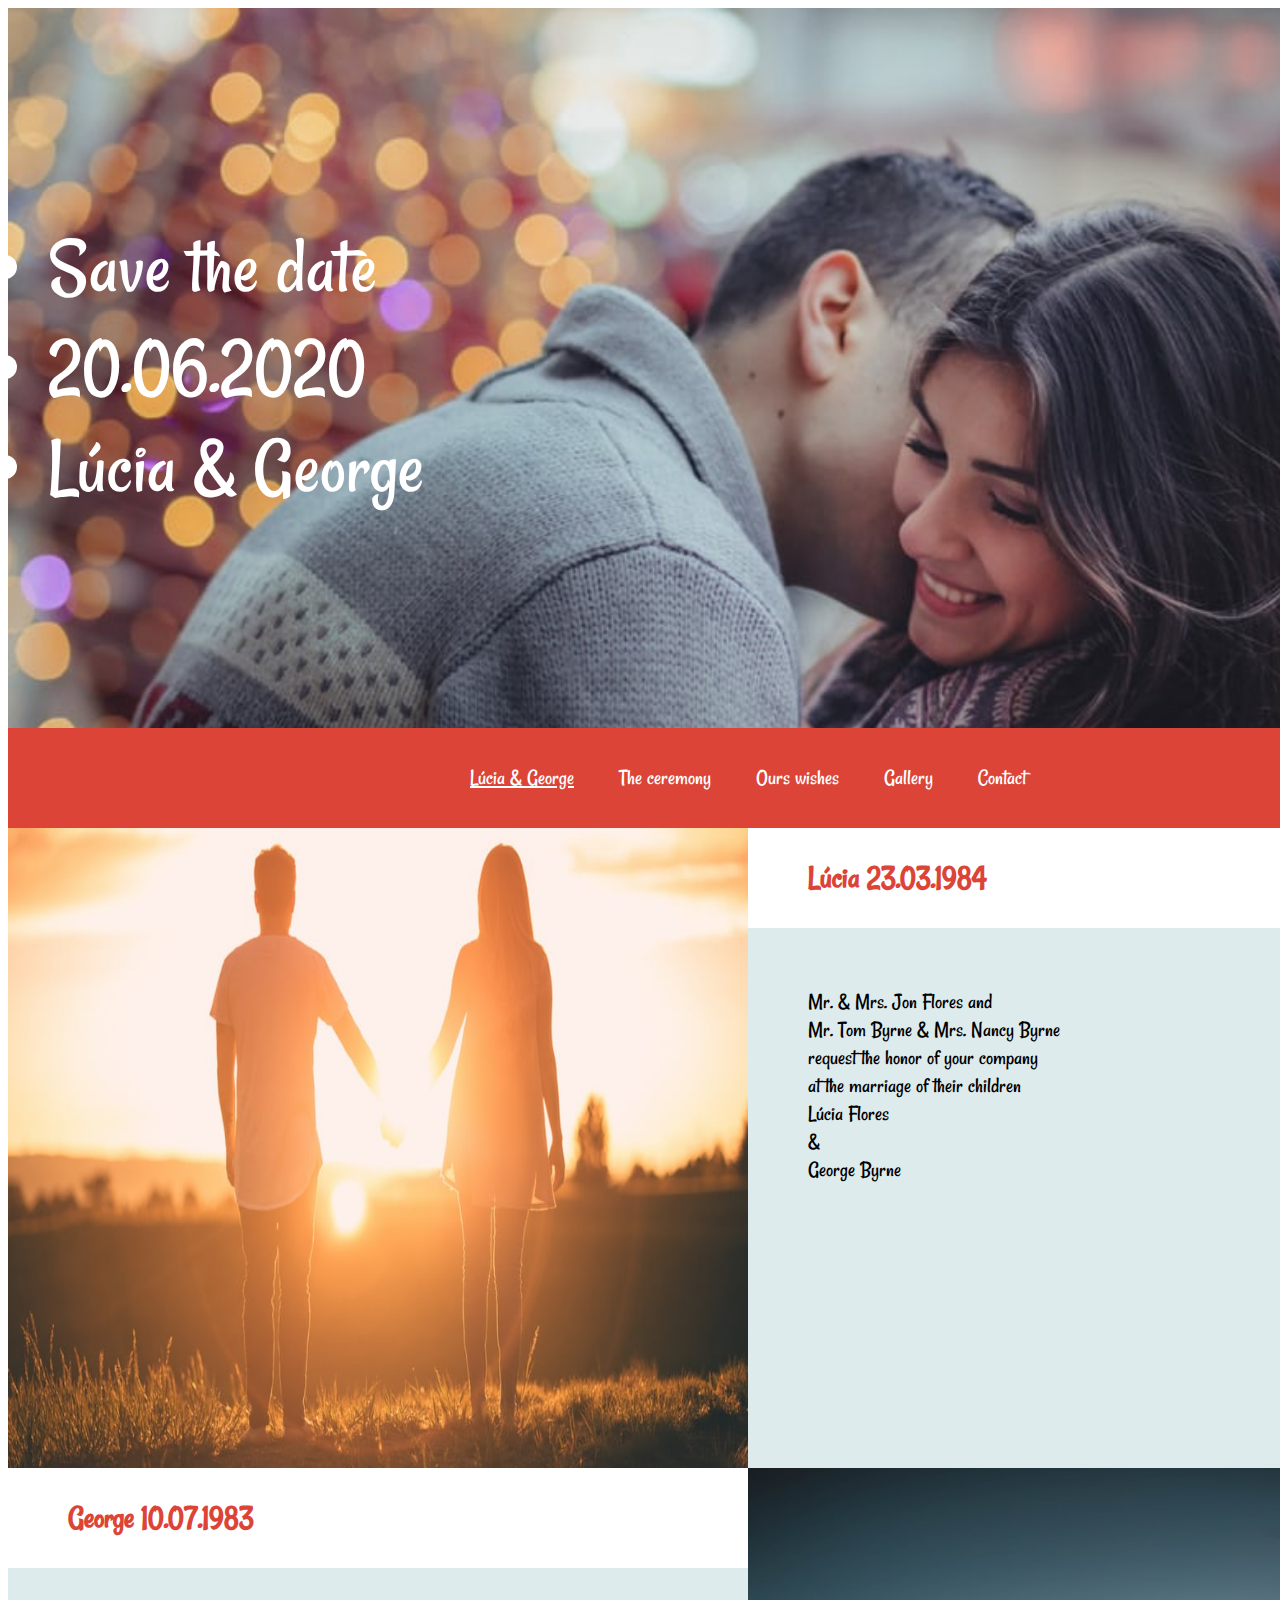
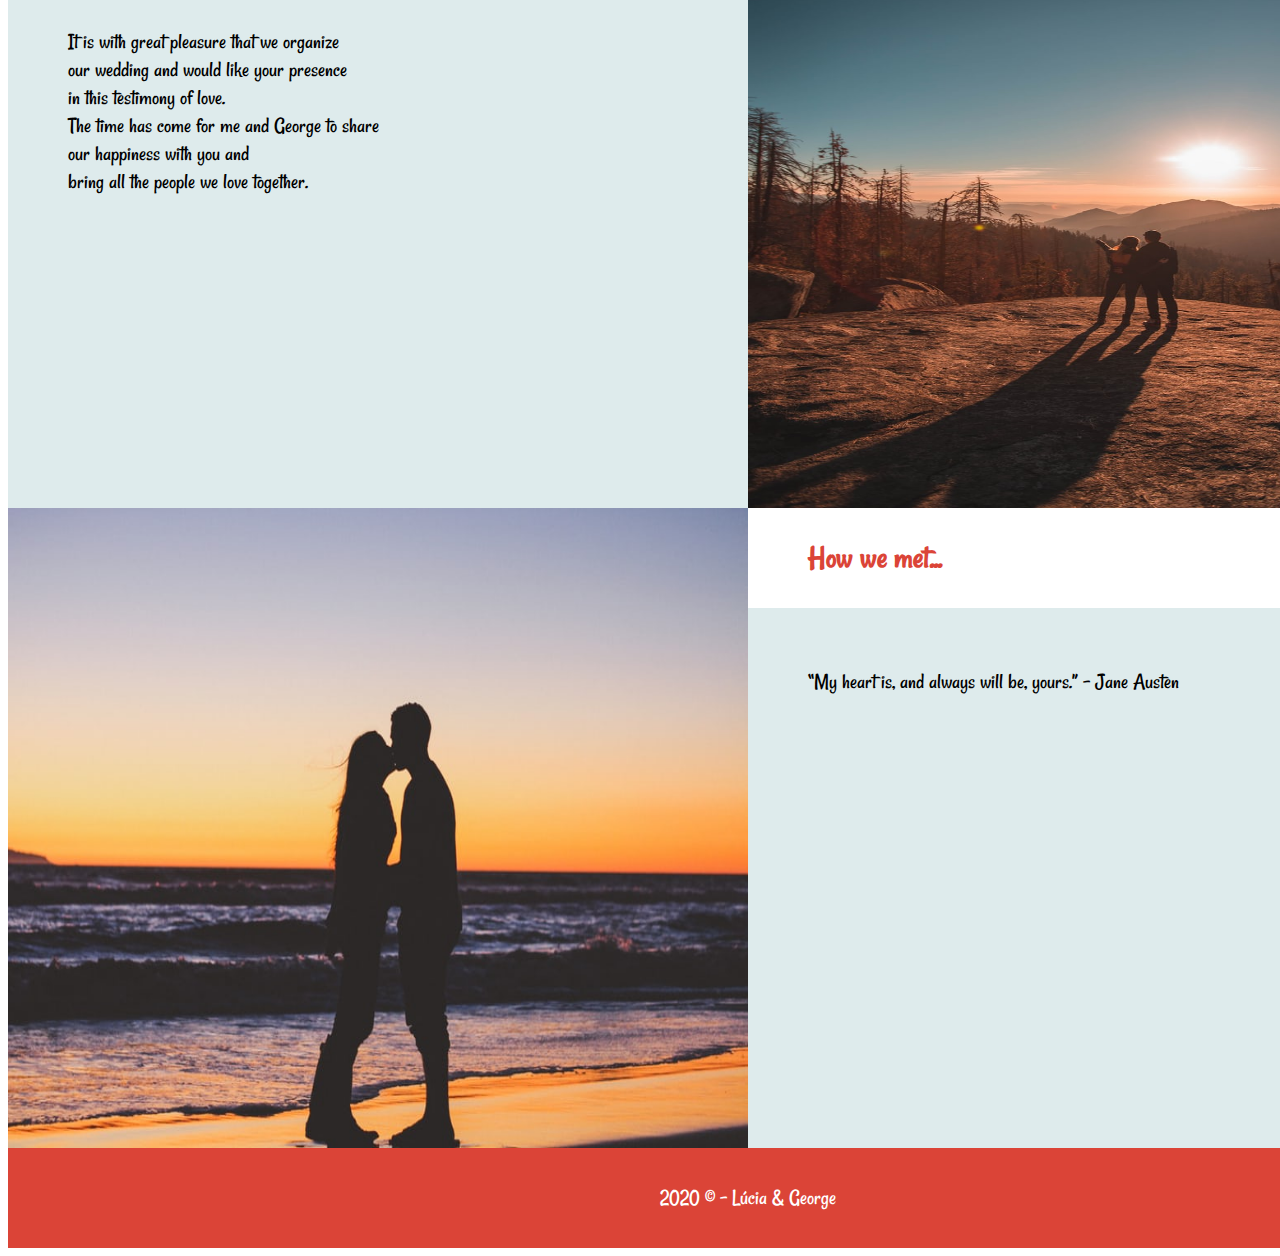
==== index.html @ 278ff70f "first commit" ====
<!DOCTYPE html>
<html lang="en" dir="ltr">
<head>
  <meta charset="utf-8">
  
  <title>Wedding</title>
  <meta name="wiewport"content="width=device-width,initial-scale=1">
  <link href="https://fonts.googleapis.com/css?family=Rancho&display=swap" rel="stylesheet">
  <link rel="stylesheet" href="style.css">
</head>
<body>
  <div class="container">
    <header class="invitation">
      <ul>
        <li>Save the date</li>
        <li>20.06.2020</li>
        <li> Lúcia & George</li>
      </ul>
    </header>
    
    <nav class="info">
      <a href="index.html" class="active">Lúcia & George</a>
      <a href="about.html">The ceremony </a>
      <a href="#">Ours wishes</a>
      <a href="#">Gallery</a>
      <a href="contact.html">Contact</a>
    </nav>
    
    <main class="wrapper">
      <div class="ranking columns">
        <img class="column"src= "images/photo-1496523720220-b62e33cf3161.jpg" alt="Sunshine white love">
        
        <div class="column text">
          <h2>Lúcia 23.03.1984</h2>
          <div class="description">
            <p>
              Mr. & Mrs. Jon Flores and<br>
              Mr. Tom Byrne & Mrs. Nancy Byrne<br>
              request the honor of your company<br>
              at the marriage of their children<br>
              Lúcia Flores<br>
              &<br>
              George Byrne
            </p>
          </div>
        </div>
        
        <div class="column text">
          <h2>George 10.07.1983</h2>
          <div class="description">
            <p>
              It is with great pleasure that we organize<br>
              our wedding and would like your presence <br>
              in this testimony of love.<br>
              The time has come for me and George to share<br>
              our happiness with you and <br>
              bring all the people we love together.<br>
            </p>
          </div>
        </div>
        
        <img class="column" src="images/photo-1529305068150-201f3ded72c5.jpg" alt="Sunshine in mountain">
        
        <img class="column" src="images/photo-1486868451447-83c6bf387a38.jpg" alt="Sunshine in sea">
        
        <div class="column text">
          <h2>How we met...</h2>
          <div class="description">
              <p>“My heart is, and always will be, yours.” – Jane Austen</p>
          </div>
        </div>
      </div>        
    </main>
    
    <footer>
      <div>2020  &copy; - Lúcia & George</div>
    </footer>
  </div>
</body>
</html>
---- style.css ----
body {
  font-family: 'Rancho', cursive;
  font-size: 22px;
}

h2 {
  height: 100px;
  background-color: white;
  color:#DB4437;
  padding-left: 60px;
  margin: 0;
  line-height: 100px;
  font-size: 32px;
}

p {
  margin: 0;
  padding: 60px;
}

.container {
  width: 1480px;
  margin: 0 auto;
}

.invitation {
  display: flex;
  justify-content: center;
  flex-direction: column;
  color: white;
  font-size: 80px;
  height: 720px;
  background-image: url(images/photo-1482267553367-e79b27d2bba1.jpg);
  background-repeat: no-repeat;
  background-position: center top;
  background-size: 100% auto;
  margin: 0 auto;
  list-style-type: none; 
}

.rings {
  display: flex;
  justify-content: flex-start;
  align-items: center;
  background-image: url("images/photo-1515626553181-0f218cb03f14.jpg");
  background-repeat: no-repeat;
  background-position: center top;
  background-size: 100% auto;
  margin: 0 auto;
  padding-left: 150px;
  height: 720px;
}

.rings .bloc {
  background-color: white;
  color: black;
  opacity: 0.8;
}

.rings .bloc .title {
  background-color: #DEEBEC;
  text-align: center;
  padding-top: 30px;
  padding-bottom: 30px;
  color: #DB4437;
  font-size: 48px;
}

.rings .bloc .details {
  padding: 30px;
}

.rings .bloc .map {
  color: white;
  background-color: #DB4437;
  text-align: center;
  margin: 0 auto;
  width: 150px;
  line-height: 30px;
  margin-bottom: 30px;
}

.info {
  text-align: center;
  background-color: #DB4437;
  height: 100px;
}

.info a {
  color:white;
  padding-right: 20px;
  padding-left: 20px;
  line-height: 100px;
  text-decoration: none;
}

.info a.active {
  text-decoration: underline;
}

#organization {
  display: flex;
  justify-content: space-around;
  align-items: center;
  color: #DB4437;
  background-color: white;
  height: 100px;
  font-size: 32px;
}

#details {
  display: flex;
  justify-content: space-around;
  color: black;
  background-color: #DEEBEC;
  height: 1000px;
  padding-top: 50px;
}

.wrapper{
  display:flex;
  flex-wrap: wrap;
  flex-direction: row-reverse;
  
}

.column {
  width: 740px;
  height: 640px;
}

.columns {
  display: flex;
  align-items: center;
  flex-wrap: wrap;
}

.description {
  background: #DEEBEC;
  height: 540px;
}

.contact{
  padding-top: 100px;
  padding-bottom: 200px;
  text-align: center;
  background-color: #DEEBEC;
}

footer {
  display: flex;
  justify-content: center;
  align-items: center;
  color:white;
  background-color: #DB4437;
  height: 100px;
}
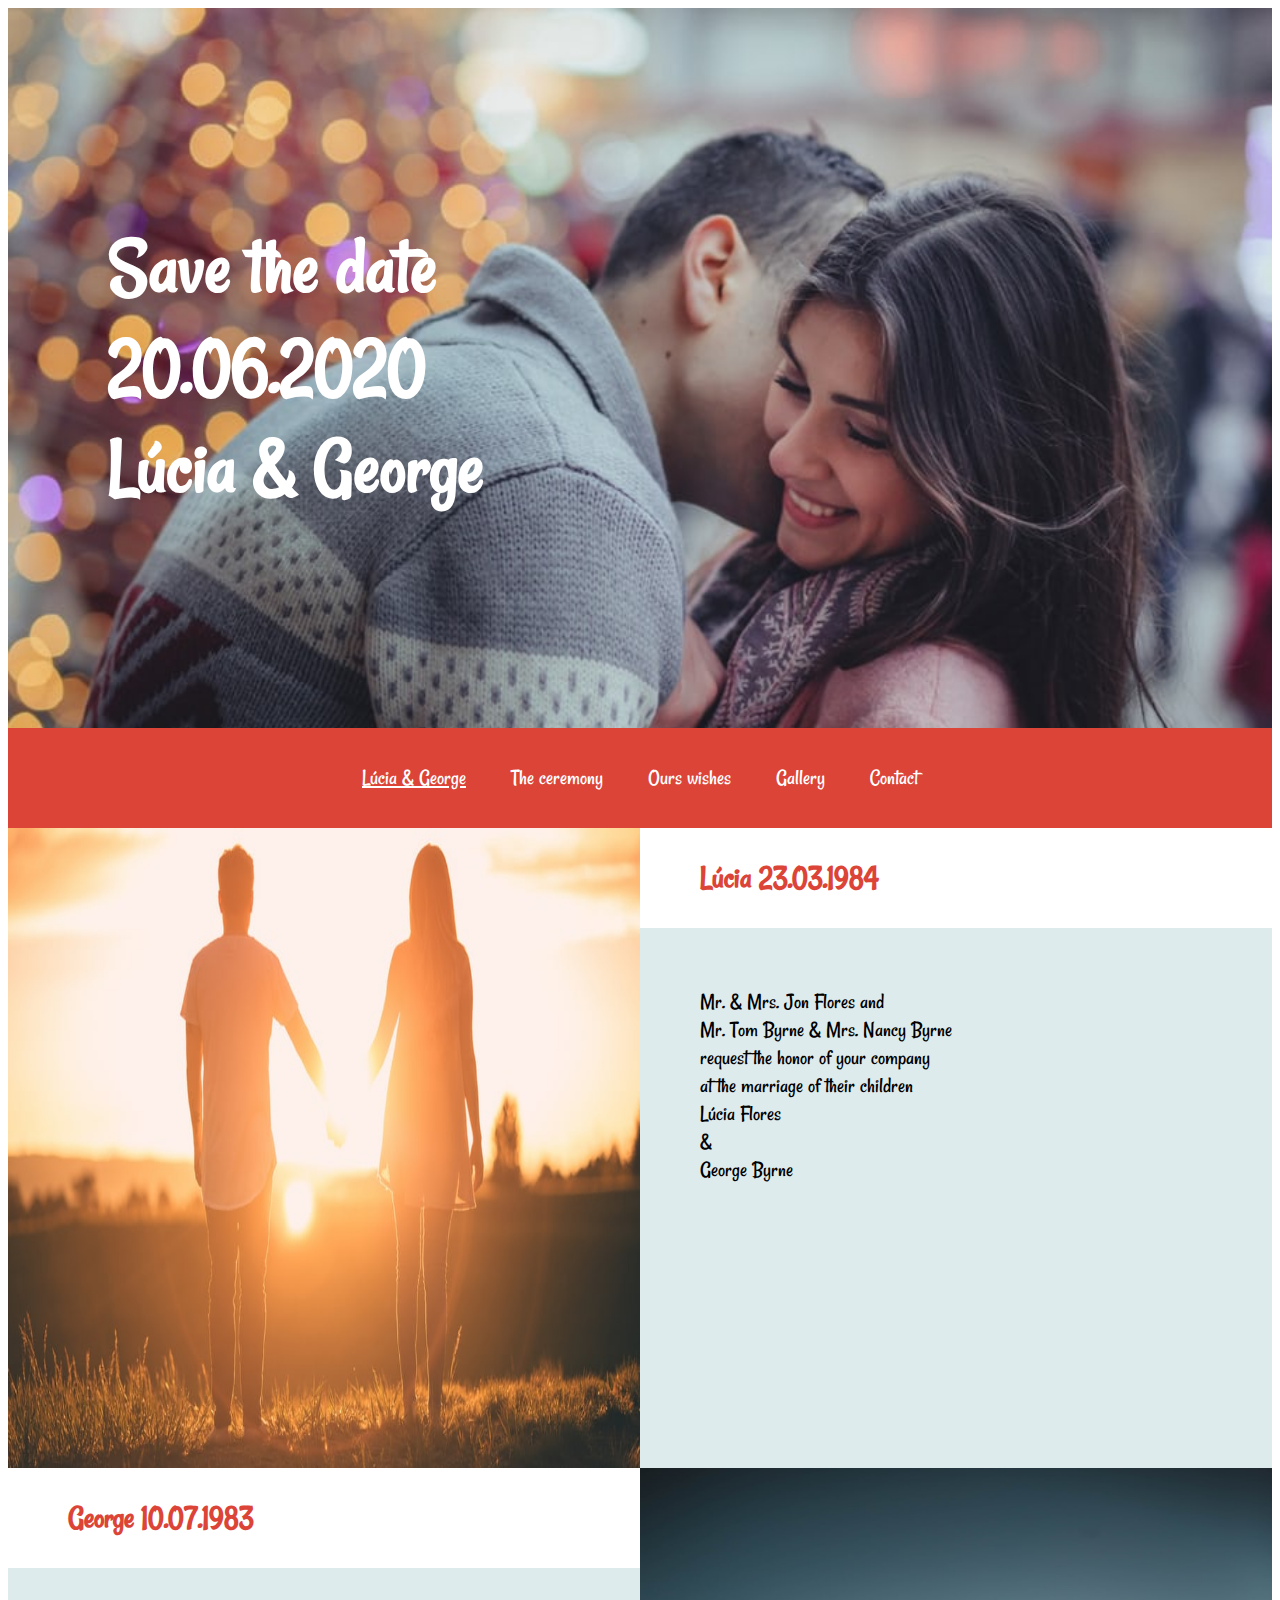
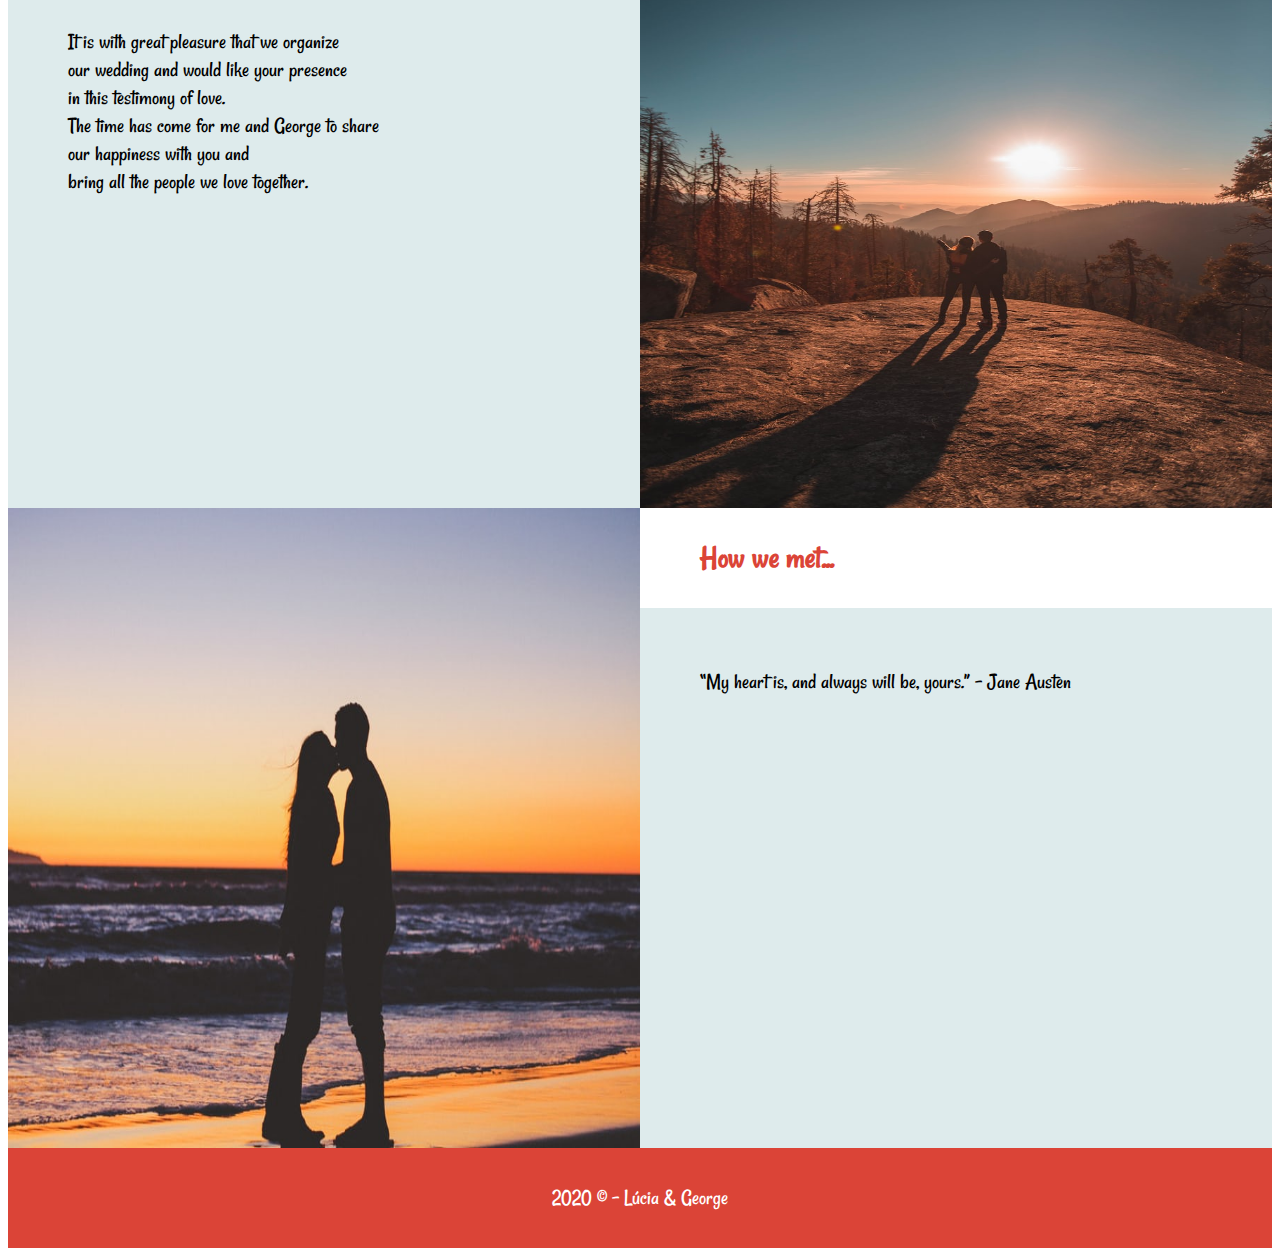
==== commit 19d015fc: "Eystein comments" ====
--- a/index.html
+++ b/index.html
@@ -4,18 +4,18 @@
   <meta charset="utf-8">
   
   <title>Wedding</title>
-  <meta name="wiewport"content="width=device-width,initial-scale=1">
+  <meta name="wiewport" content="width=device-width,initial-scale=1">
   <link href="https://fonts.googleapis.com/css?family=Rancho&display=swap" rel="stylesheet">
   <link rel="stylesheet" href="style.css">
 </head>
 <body>
   <div class="container">
     <header class="invitation">
-      <ul>
-        <li>Save the date</li>
-        <li>20.06.2020</li>
-        <li> Lúcia & George</li>
-      </ul>
+      <h1>
+          Save the date<br>
+          20.06.2020<br>
+          Lúcia & George
+      </h1>
     </header>
     
     <nav class="info">
@@ -27,49 +27,47 @@
     </nav>
     
     <main class="wrapper">
-      <div class="ranking columns">
-        <img class="column"src= "images/photo-1496523720220-b62e33cf3161.jpg" alt="Sunshine white love">
-        
-        <div class="column text">
-          <h2>Lúcia 23.03.1984</h2>
-          <div class="description">
-            <p>
-              Mr. & Mrs. Jon Flores and<br>
-              Mr. Tom Byrne & Mrs. Nancy Byrne<br>
-              request the honor of your company<br>
-              at the marriage of their children<br>
-              Lúcia Flores<br>
-              &<br>
-              George Byrne
-            </p>
-          </div>
+      <img class="box" src= "images/photo-1496523720220-b62e33cf3161.jpg" alt="Sunshine white love">
+      
+      <div class="box text">
+        <h2>Lúcia 23.03.1984</h2>
+        <div class="description">
+          <p>
+            Mr. & Mrs. Jon Flores and<br>
+            Mr. Tom Byrne & Mrs. Nancy Byrne<br>
+            request the honor of your company<br>
+            at the marriage of their children<br>
+            Lúcia Flores<br>
+            &<br>
+            George Byrne
+          </p>
         </div>
-        
-        <div class="column text">
-          <h2>George 10.07.1983</h2>
-          <div class="description">
-            <p>
-              It is with great pleasure that we organize<br>
-              our wedding and would like your presence <br>
-              in this testimony of love.<br>
-              The time has come for me and George to share<br>
-              our happiness with you and <br>
-              bring all the people we love together.<br>
-            </p>
-          </div>
+      </div>
+      
+      <div class="box text">
+        <h2>George 10.07.1983</h2>
+        <div class="description">
+          <p>
+            It is with great pleasure that we organize<br>
+            our wedding and would like your presence <br>
+            in this testimony of love.<br>
+            The time has come for me and George to share<br>
+            our happiness with you and <br>
+            bring all the people we love together.<br>
+          </p>
         </div>
-        
-        <img class="column" src="images/photo-1529305068150-201f3ded72c5.jpg" alt="Sunshine in mountain">
-        
-        <img class="column" src="images/photo-1486868451447-83c6bf387a38.jpg" alt="Sunshine in sea">
-        
-        <div class="column text">
-          <h2>How we met...</h2>
-          <div class="description">
-              <p>“My heart is, and always will be, yours.” – Jane Austen</p>
-          </div>
+      </div>
+      
+      <img class="box" src="images/photo-1529305068150-201f3ded72c5.jpg" alt="Sunshine in mountain">
+      
+      <img class="box" src="images/photo-1486868451447-83c6bf387a38.jpg" alt="Sunshine in sea">
+      
+      <div class="box text">
+        <h2>How we met...</h2>
+        <div class="description">
+          <p>“My heart is, and always will be, yours.” – Jane Austen</p>
         </div>
-      </div>        
+      </div>
     </main>
     
     <footer>
--- a/style.css
+++ b/style.css
@@ -3,13 +3,11 @@
   font-size: 22px;
 }
 
+h1 {
+  font-size: 80px;
+}
+
 h2 {
-  height: 100px;
-  background-color: white;
-  color:#DB4437;
-  padding-left: 60px;
-  margin: 0;
-  line-height: 100px;
   font-size: 32px;
 }
 
@@ -19,7 +17,7 @@
 }
 
 .container {
-  width: 1480px;
+  max-width: 1480px;
   margin: 0 auto;
 }
 
@@ -33,9 +31,10 @@
   background-image: url(images/photo-1482267553367-e79b27d2bba1.jpg);
   background-repeat: no-repeat;
   background-position: center top;
-  background-size: 100% auto;
+  background-size: cover;
   margin: 0 auto;
-  list-style-type: none; 
+  list-style-type: none;
+  padding-left: 100px;
 }
 
 .rings {
@@ -45,7 +44,7 @@
   background-image: url("images/photo-1515626553181-0f218cb03f14.jpg");
   background-repeat: no-repeat;
   background-position: center top;
-  background-size: 100% auto;
+  background-size: cover;
   margin: 0 auto;
   padding-left: 150px;
   height: 720px;
@@ -94,7 +93,7 @@
   text-decoration: none;
 }
 
-.info a.active {
+.info a.active, .info a:hover, .info a:focus {
   text-decoration: underline;
 }
 
@@ -118,21 +117,23 @@
 }
 
 .wrapper{
-  display:flex;
+  display: flex;
   flex-wrap: wrap;
-  flex-direction: row-reverse;
-  
 }
 
-.column {
-  width: 740px;
+.box {
+  flex: 1 0 49%; 
+  min-width: 150px; 
   height: 640px;
 }
 
-.columns {
-  display: flex;
-  align-items: center;
-  flex-wrap: wrap;
+.box h2 {
+  height: 100px;
+  background-color: white;
+  color:#DB4437;
+  padding-left: 60px;
+  margin: 0;
+  line-height: 100px;
 }
 
 .description {
